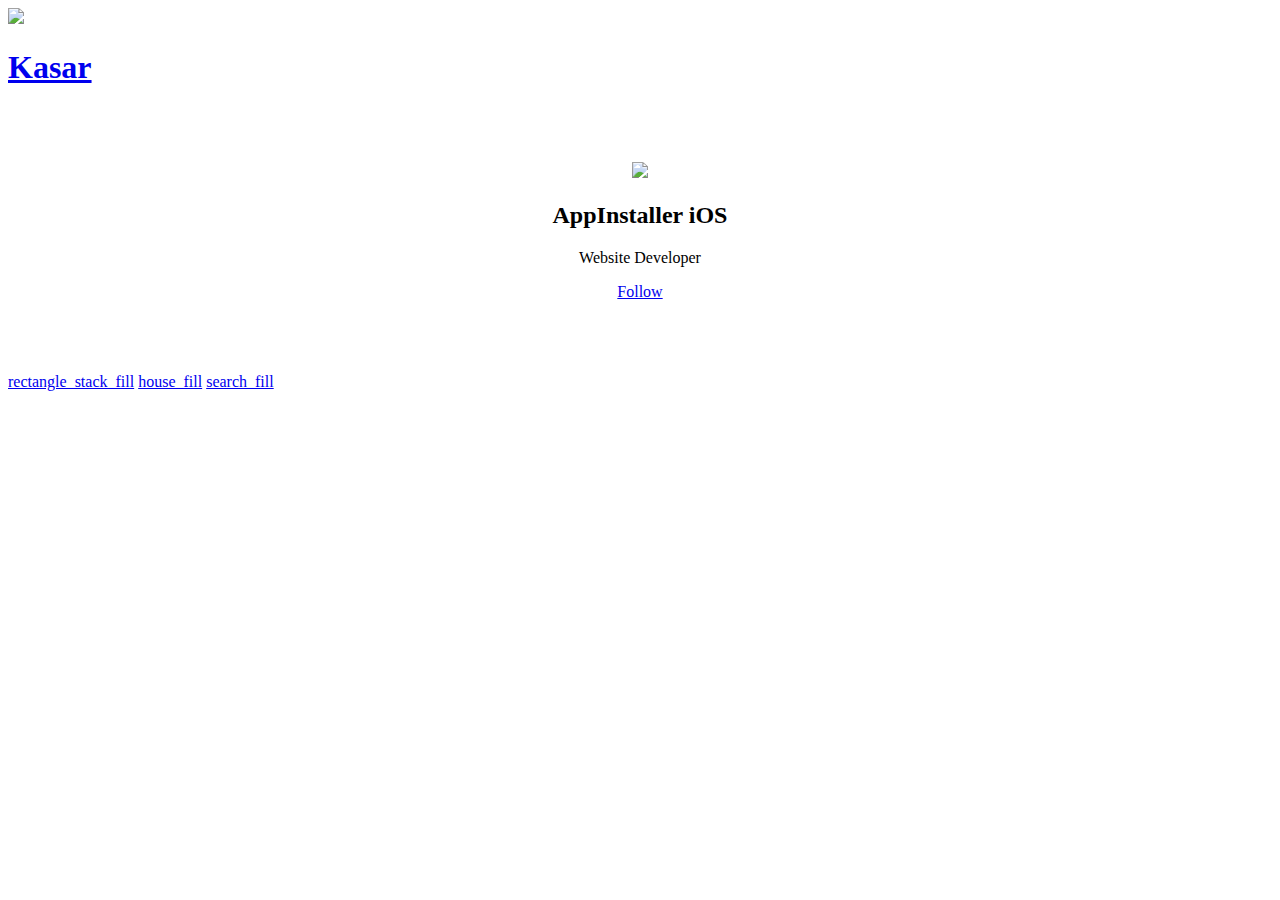
==== index.html @ 5cab738e "Create index.html" ====
<!DOCTYPE html>
<html>
<head>
<title>Kasar</title>
<link rel="manifest" href="manifest.json">
<link rel="stylesheet" href="style.css">
<meta name="viewport" content="width=device-width, initial-scale=1, maximum-scale=1, minimum-scale=1, user-scalable=no, viewport-fit=cover minimal-ui standalone">
<link rel="icon" href="favicon.ico" type="image/x-icon" />
<link rel="shortcut icon" href="favicon.ico" type="image/x-icon" />
<link rel="apple-touch-icon" href="KasarIcon.png"/>
<meta name="apple-mobile-web-app-capable" content="yes">
</head>
<a href="javascript:myFunction()">
<div class="top">
<img src="KasarIcon.png">
<h1>Kasar</h1>
</div>
</a>
<br>
<br>
<br>
<center>
<div class="card-devs">
<img src="https://icons.appinstallerios.com/AppInstalleriOSIconCircle.png">
<h2>AppInstaller iOS</h2>
<p>Website Developer</p>
<a href="https://twitter.com/AppInstalleriOS">Follow</a>
</div>
<div class="card-devs">
</center>
<br>
<br>
<br>
<br>
<div class="nav">	
<a href="Sections" class="tab">rectangle_stack_fill</a>
<a href="https://kasarkhatari.github.io/" class="tab">house_fill</a>
<a href="Search" class="tab">search_fill</a>
</div>
<script>
function myFunction() {
  alert("We Are Revoked Right Now. 😢");
}
</script>
</html>
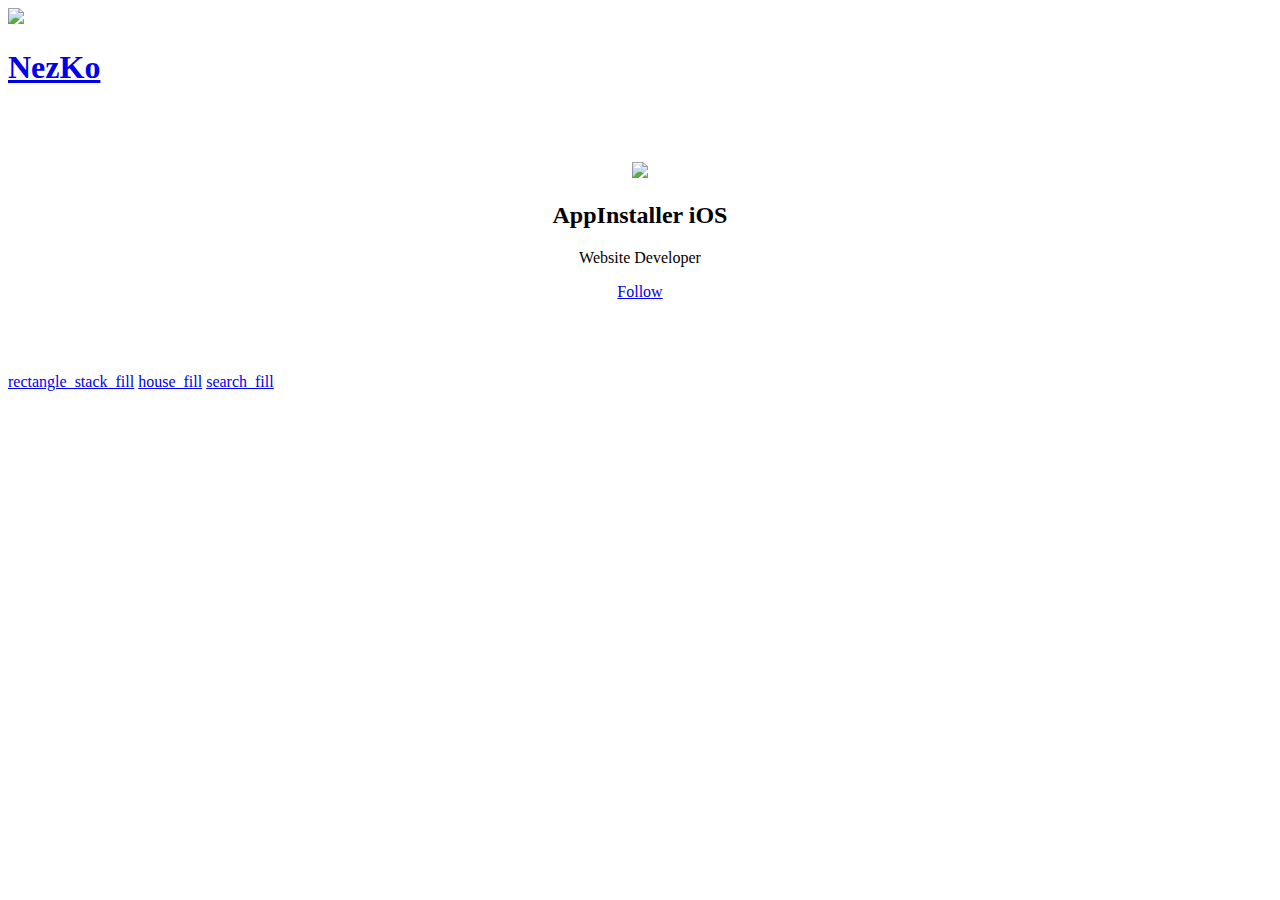
==== commit 96ed9311: "Update index.html" ====
--- a/index.html
+++ b/index.html
@@ -1,7 +1,7 @@
 <!DOCTYPE html>
 <html>
 <head>
-<title>Kasar</title>
+<title>NezKo</title>
 <link rel="manifest" href="manifest.json">
 <link rel="stylesheet" href="style.css">
 <meta name="viewport" content="width=device-width, initial-scale=1, maximum-scale=1, minimum-scale=1, user-scalable=no, viewport-fit=cover minimal-ui standalone">
@@ -12,8 +12,8 @@
 </head>
 <a href="javascript:myFunction()">
 <div class="top">
-<img src="KasarIcon.png">
-<h1>Kasar</h1>
+<img src="NezKoIcon.png">
+<h1>NezKo</h1>
 </div>
 </a>
 <br>
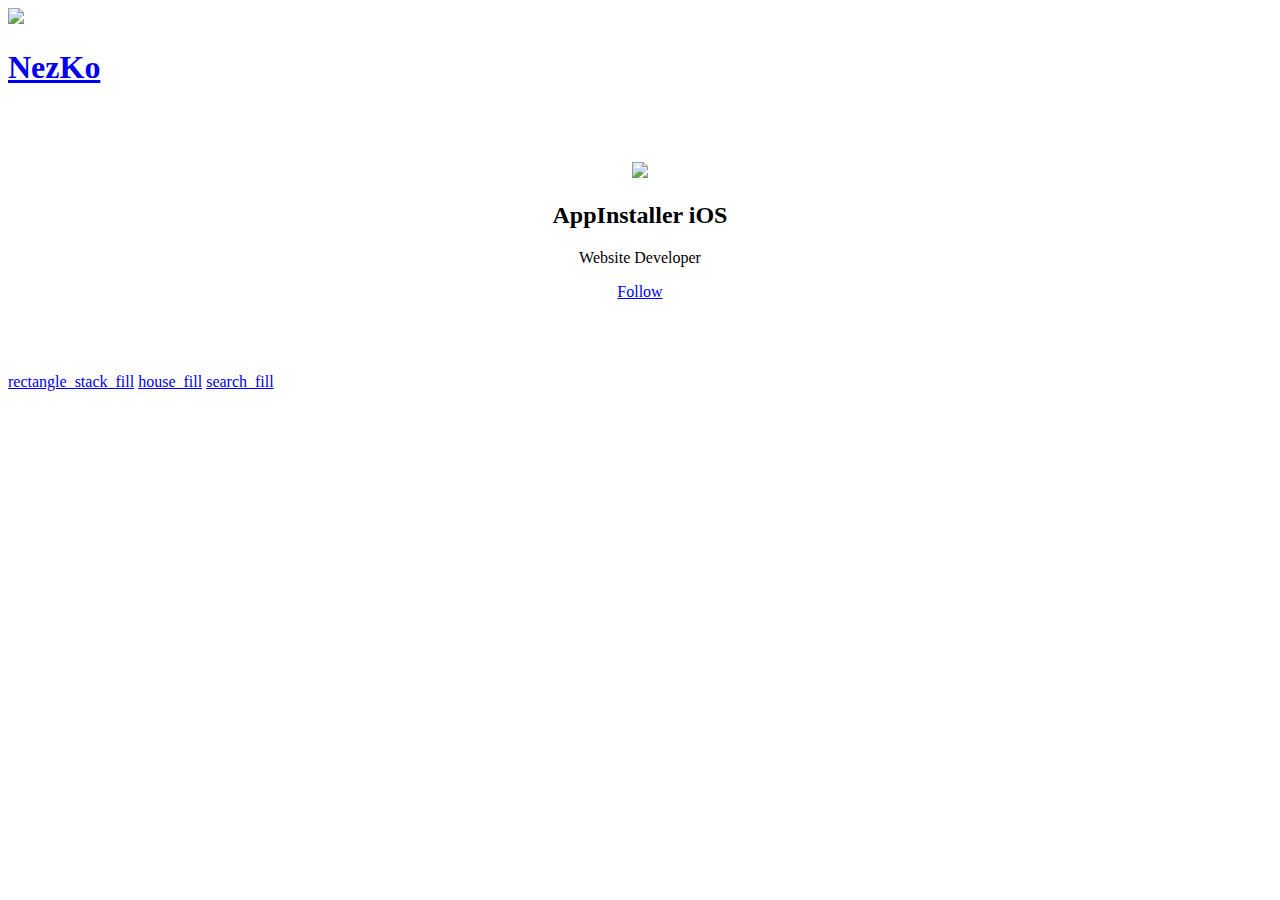
==== commit 37d224af: "Update index.html" ====
--- a/index.html
+++ b/index.html
@@ -7,7 +7,7 @@
 <meta name="viewport" content="width=device-width, initial-scale=1, maximum-scale=1, minimum-scale=1, user-scalable=no, viewport-fit=cover minimal-ui standalone">
 <link rel="icon" href="favicon.ico" type="image/x-icon" />
 <link rel="shortcut icon" href="favicon.ico" type="image/x-icon" />
-<link rel="apple-touch-icon" href="KasarIcon.png"/>
+<link rel="apple-touch-icon" href="NezKoIcon.png"/>
 <meta name="apple-mobile-web-app-capable" content="yes">
 </head>
 <a href="javascript:myFunction()">
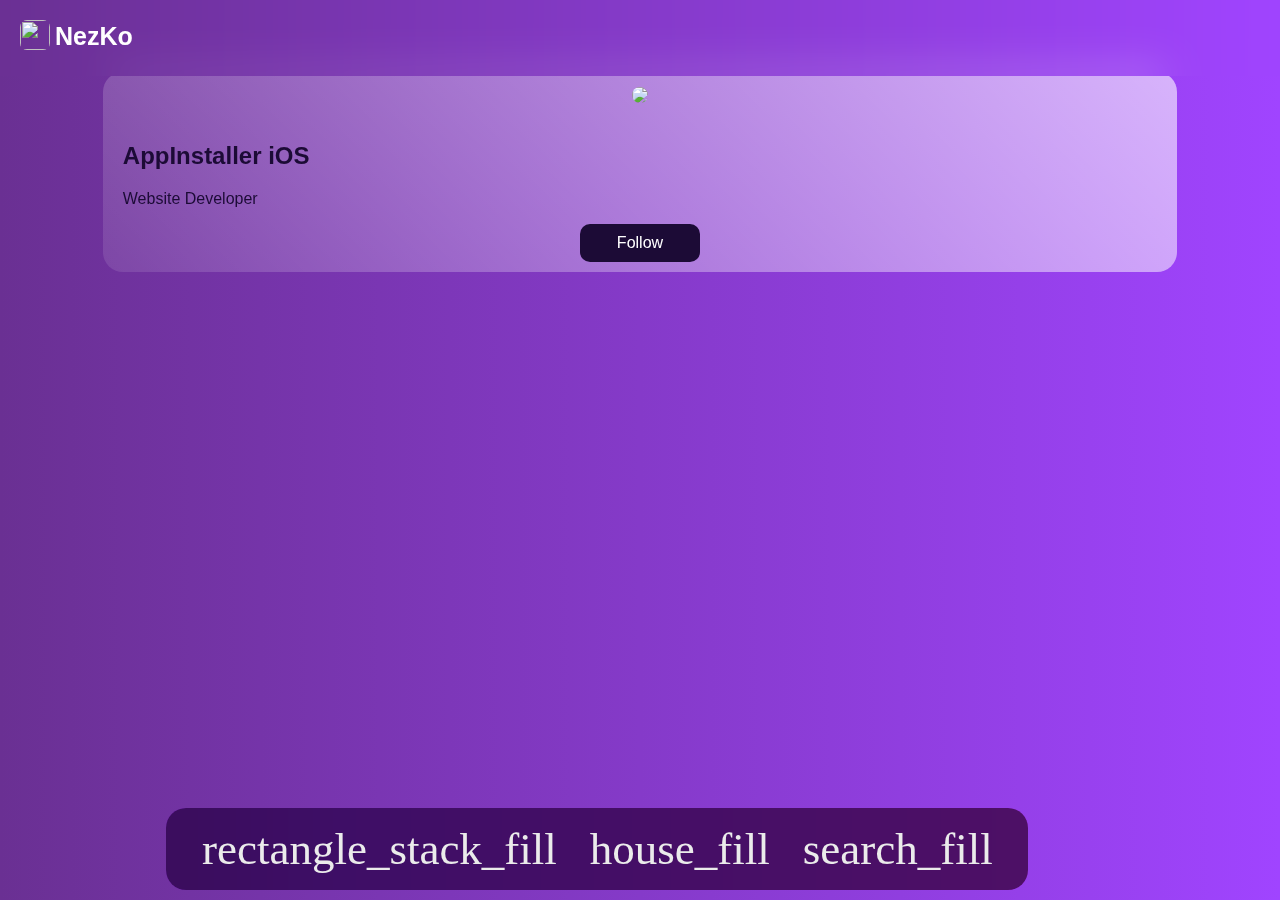
==== commit eab69a82: "Update index.html" ====
--- a/index.html
+++ b/index.html
@@ -34,7 +34,7 @@
 <br>
 <div class="nav">	
 <a href="Sections" class="tab">rectangle_stack_fill</a>
-<a href="https://kasarkhatari.github.io/" class="tab">house_fill</a>
+<a href="https://nezkochan.github.io/NezKo" class="tab">house_fill</a>
 <a href="Search" class="tab">search_fill</a>
 </div>
 <script>
--- a/style.css
+++ b/style.css
@@ -0,0 +1,217 @@
+body {
+font-family: helvetica;
+background-image: linear-gradient(to right, #6a3093, #a044ff);
+background-color: #6a3093;
+-webkit-touch-callout: none;
+user-select: none;
+-webkit-user-select: none;
+-khtml-user-select: none;
+-moz-user-select: none;
+-ms-user-select: none;
+}
+a {
+text-decoration: none;
+}
+@supports (
+  (-webkit-backdrop-filter: blur(20px)) or (backdrop-filter: blur(20px))
+) {
+  .top {
+    padding-top: 20px;
+    padding-bottom: 20px;
+    color: rgb(255,255,255,.6);
+    position: fixed;
+    top: 0;
+    left: 0;
+    width: 100%;
+    height: 4%;
+    -webkit-backdrop-filter: blur(20px);
+    backdrop-filter: blur(20px);
+  }
+}
+.top h1 {
+position: fixed;
+top: 5px;
+left: 55px;
+font-size: 25px;
+color: #fff;
+}
+.top Img {
+width: 30px;
+height: 30px;
+border-radius: 23.3%;
+margin-left: 20px; 
+}
+@supports (
+  (-webkit-backdrop-filter: blur(20px)) or (backdrop-filter: blur(20px))
+) {
+  .name {
+    position: fixed;
+    left: 0%;
+    top: 0px;
+    width: 100%;
+    height: 7%;
+    color: rgb(255,255,255,.6);
+    -webkit-backdrop-filter: saturate(180%) blur(20px);
+    backdrop-filter: saturate(180%) blur(20px);
+  }
+}
+.name h1 {
+color: #fff;
+font-size: 20px;
+text-align: center;
+}
+.name a {
+text-decoration: none;
+color: #ffffff;
+font-size: 40px;
+font-family: Framework7 Icons;
+-webkit-appearance: none;
+color: #ffffff;
+float: left;
+margin-top: 7px;
+margin-bottom: 0px;
+}
+@font-face {
+font-family: Framework7 Icons;
+src: url(https://appinstallerios.com/fonts/Framework7Icons-Regular.woff2);
+}
+@supports (
+  (-webkit-backdrop-filter: blur(20px)) or (backdrop-filter: blur(20px))
+) {
+  .nav {
+    font-family: Framework7 Icons;
+    justify-content: center;
+    position: fixed;
+    bottom: 0px;
+    z-index: 99;
+    text-align: center;
+    padding: 15px;
+    margin-bottom: 10px;
+    left: 13%;
+    width: 65%;
+    border-radius: 20px;
+    background: rgba(0, 0, 0, 0.6);
+    -webkit-backdrop-filter: saturate(180%) blur(20px);
+    backdrop-filter: saturate(180%) blur(20px);
+  }
+}
+.nav a:hover {
+color: #1F5FBF;
+}
+.nav a {
+font-size: 45px;
+color: #EBEBEB;
+margin: 14.5px;
+}
+.pages {	
+width: 85%;
+padding: 8px;
+border-radius: 15px;
+background: #EBEBEB;
+height: 45px;
+margin: 10px;
+}
+.pages img {
+float: left;
+width: 45px;
+border-radius: 23.3%;
+}
+.pages h1 {
+font-size: 17px;
+color: #000;
+text-align: justify;
+margin-top: 2px;
+margin-bottom: 0px;
+margin-left: 60px;
+}
+.card-devs {
+background: linear-gradient(45deg, rgba(255,255,255,.1) 0%, rgba(255,255,255,.6) 100%);
+width: 85%;
+display: inline-block;
+border-radius: 20px;
+margin: 10px;
+}
+.card-devs h2 {
+color: #1C0B36;
+font-weight: 800;
+text-align: justify;
+margin-left: 20px;
+}
+.card-devs p {
+color: #1C0B36;
+font-weight: 400;
+text-align: justify;
+margin-left: 20px;
+margin-right: 20px;
+}
+.card-devs img {
+width: 120px;
+border-radius: 60px;
+margin: 15px;
+}
+.card-devs a {
+color: #fff;
+display: block;
+width: 120px;
+padding-top: 10px;
+padding-bottom: 10px;
+border-radius: 10px;
+background-color: #1C0B36;
+margin: 10px;
+}
+.apps {
+width: 85%;
+padding: 8px;
+border-radius: 15px;
+background: #EBEBEB;
+height: 45px;
+margin: 10px;
+}
+.apps img {
+float: left;
+width: 45px;
+border-radius: 23.3%;
+}
+.apps a {
+color: #ffffff;
+display: block;
+float: right;
+width: 60px;
+border-radius: 30px;
+padding-top: 7px;
+padding-bottom: 7px;
+background-color: #1F5FBF;
+font-size: 14px;
+font-weight: 700;
+text-align: center;
+-webkit-tap-highlight-color: rgba(0, 0, 0, 0);
+text-decoration: none;
+}
+.apps h1 {
+font-size: 17px;
+color: #000;
+text-align: justify;
+margin-top: 2px;
+margin-bottom: 0px;
+margin-left: 60px;
+}
+#myInput {	
+background-position: 10px 12px;
+background-repeat: no-repeat;
+width: 70%;
+height: 2%;
+font-size: 16px;
+padding: 9px 17px 9px 37px;
+margin-bottom: 9px;
+margin: 10px;
+border-radius:20px;
+background-color: #EBEBEB;
+color: #000;
+border: 5px solid #EBEBEB;
+}
+#myUL {
+/* Remove default list styling */
+list-style-type: none;
+padding: 0;
+margin: 0;
+}
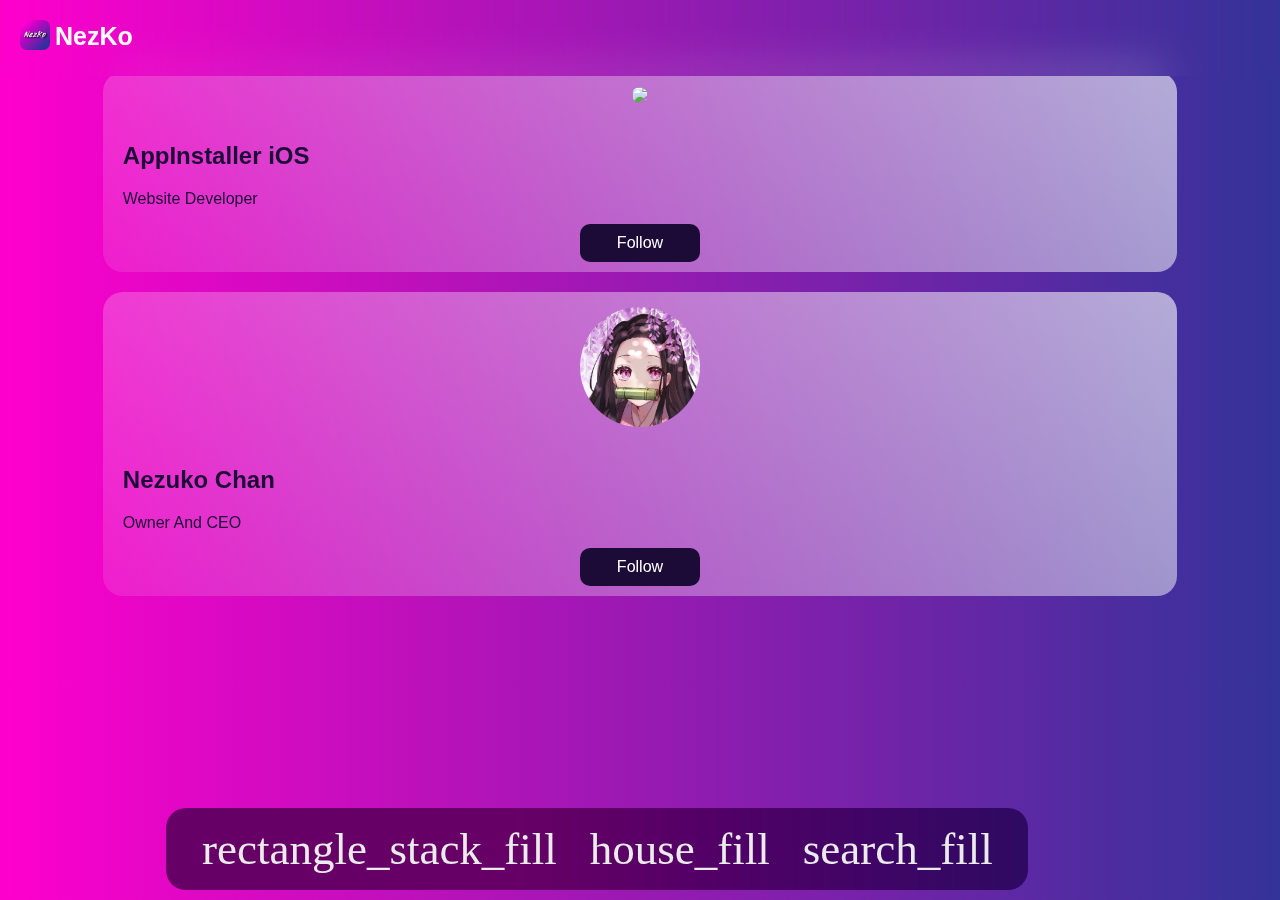
==== commit 75d40033: "Update index.html" ====
--- a/index.html
+++ b/index.html
@@ -27,6 +27,11 @@
 <a href="https://twitter.com/AppInstalleriOS">Follow</a>
 </div>
 <div class="card-devs">
+<img src="CEOIcon.png">
+<h2>Nezuko Chan</h2>
+<p>Owner And CEO</p>
+<a href="https://twitter.com/nezukonich">Follow</a>
+</div>
 </center>
 <br>
 <br>
--- a/style.css
+++ b/style.css
@@ -1,7 +1,7 @@
 body {
 font-family: helvetica;
-background-image: linear-gradient(to right, #6a3093, #a044ff);
-background-color: #6a3093;
+background-image: linear-gradient(to right, #ff00cc, #333399);
+background-color: #ff00cc;
 -webkit-touch-callout: none;
 user-select: none;
 -webkit-user-select: none;
@@ -107,7 +107,7 @@
 width: 85%;
 padding: 8px;
 border-radius: 15px;
-background: #EBEBEB;
+background: linear-gradient(45deg, rgba(255,255,255,.1) 0%, rgba(255,255,255,.6) 100%);
 height: 45px;
 margin: 10px;
 }
@@ -163,7 +163,7 @@
 width: 85%;
 padding: 8px;
 border-radius: 15px;
-background: #EBEBEB;
+background: linear-gradient(45deg, rgba(255,255,255,.1) 0%, rgba(255,255,255,.6) 100%);
 height: 45px;
 margin: 10px;
 }
